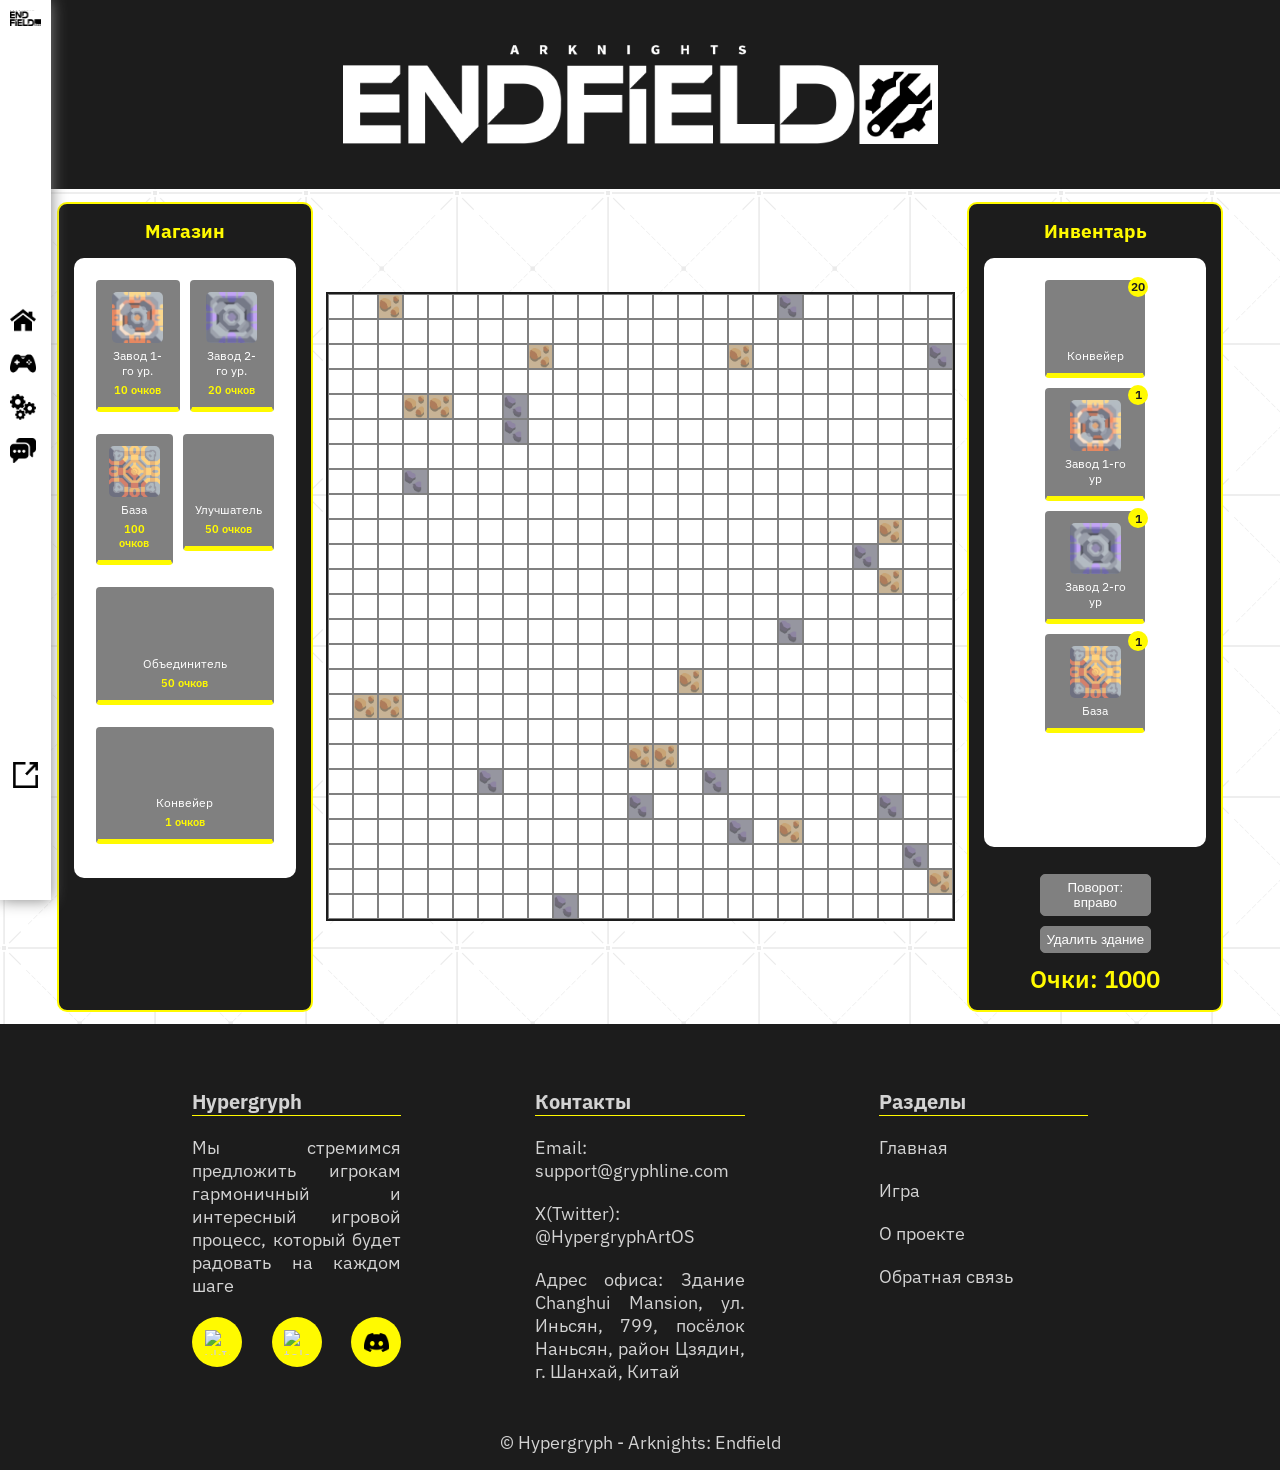
==== pages/game.html @ 1813e1eb "Add files via upload" ====
<!DOCTYPE html>
<html lang="en">

<head>
    <meta charset="UTF-8">
    <meta name="viewport" content="width=device-width, initial-scale=1.0">
    <title>Arknights: Game</title>
    <link rel="stylesheet" href="../style.css">
    <link rel="stylesheet" href="../css/game.css">
</head>

<body>
    <header class="headerHidden">
        <div class="logo">
            <img src="../images/logo.png" alt="logo">
        </div>
        <nav>
            <ul>
                <li><a href="../index.html"><img src="../images/mainIcon.png" alt="mainIcon">
                        <p>Главная</p>
                    </a></li>
                <li><a href="../pages/game.html"><img src="../images/gameIcon.png" alt="gameIcon">
                        <p>Игра</p>
                    </a></li>
                <li><a href="../pages/about.html"><img src="../images/aboutIcon.png" alt="aboutIcon">
                        <p>О проекте</p>
                    </a></li>
                <li><a href="../pages/contacts.html"><img src="../images/feedbackIcon.png" alt="feedbackIcon">
                        <p>Обратная
                            связь</p>
                    </a></li>

            </ul>
        </nav>
        <div class="socials">
            <img src="../images/socialsIcon.png" alt="socialsIcon" class="socialsIcon">
            <a href="https://vk.com/akendfieldru"><img src="../images/vkIcon.png" alt="vkIcon"></a>
            <a href="https://t.me/AKEndfieldRU#"><img src="../images/telegramIcon.png" alt="telegramIcon"></a>
            <a href="https://discord.com/invite/akendfield"><img src="../images/discordIcon.png" alt="discordIcon"></a>
        </div>
    </header>
    <section>
        <div class="sectionWithName"><img src="../images/logoLarge.png" alt="logoLarge"></div>
    </section>
    <!--Блок с игрой-->
    <section id="game">
        <!--Магазин-->
        <div id="shopPanel">
            <h3>Магазин</h3>
            <div id="shopItems">
                <div class="shopItem" data-type="factory1" data-price="10">
                    <div class="shopItemIcon factory1"></div>
                    <p>Завод 1-го ур.</p>
                    <p class="price">10 очков</p>
                </div>
                <div class="shopItem" data-type="factory2" data-price="20">
                    <div class="shopItemIcon factory2"></div>
                    <p>Завод 2-го ур.</p>
                    <p class="price">20 очков</p>
                </div>
                <div class="shopItem" data-type="base" data-price="100">
                    <div class="shopItemIcon base"></div>
                    <p>База</p>
                    <p class="price">100 очков</p>
                </div>
                <div class="shopItem" data-type="upgrader" data-price="50">
                    <div class="shopItemIcon upgrader"></div>
                    <p>Улучшатель</p>
                    <p class="price">50 очков</p>
                </div>
                <div class="shopItem" data-type="merger" data-price="50">
                    <div class="shopItemIcon merger"></div>
                    <p>Объединитель</p>
                    <p class="price">50 очков</p>
                </div>
                <div class="shopItem" data-type="conveyors" data-price="1">
                    <div class="shopItemIcon conveyors"></div>
                    <p>Конвейер</p>
                    <p class="price">1 очков</p>
                </div>
            </div>
        </div>
        <!-- Игровое поле -->
        <div id="gameBoard">
        </div>
        <!-- Инвентарь -->
        <div id="inventoryPanel">
            <div id="inventoryPanelTop">
                <h3>Инвентарь</h3>
                <div id="inventoryItems">
                </div>
            </div>
            <div id="inventoryPanelBtns">
                <button id="rotateBtn" class="inventoryPanelBtn">Поворот: вправо</button>
                <button id="deleteBtn" class="inventoryPanelBtn">Удалить здание</button>
                <p class="points">Очки: 0</p>
            </div>
        </div>

        </div>
    </section>



    <footer class="siteFooter">
        <!--О компании в подвале-->
        <div class="footerCompany">
            <h3>Hypergryph</h3>
            <p>
                Мы стремимся предложить игрокам гармоничный и интересный игровой процесс, который будет радовать
                на
                каждом шаге
            </p>
            <div class="footerCompanySocials">
                <a href="https://vk.com/akendfieldru"><img src="../images/vkIcon.png" alt="vkIcon"></a>
                <a href="https://t.me/AKEndfieldRU#"><img src="../images/telegramIcon.png" alt="telegramIcon"></a>
                <a href="https://discord.com/invite/akendfield"><img src="../images/discordIcon.png"
                        alt="discordIcon"></a>
            </div>
        </div>
        <!--Контакты в подвале-->
        <div class="footerContacts">
            <h3>Контакты</h3>
            <p>Email: support@gryphline.com</p>
            <p>X(Twitter): @HypergryphArtOS</p>
            <p>
                Адрес офиса: Здание Changhui Mansion, ул. Иньсян, 799, посёлок Наньсян, район Цзядин, г. Шанхай, Китай
            </p>
        </div>
        <!--Навигация в подвале-->
        <div class="footerNav">
            <h3>Разделы</h3>
            <a href="../index.html">
                <p>Главная</p>
            </a>
            <a href="./game.html">
                <p>Игра</p>
            </a>
            <a href="./about.html">
                <p>О проекте</p>
            </a>
            <a href="./contacts.html">
                <p>Обратная связь</p>
            </a>
        </div>
        <!--Копирайт подвала-->
        <div class="footerBrand">
            <p>© Hypergryph - Arknights: Endfield</p>
        </div>
    </footer>

    <script type="module" src="../js/game.js"></script>
    <script src="../js/header.js"></script>
</body>

</html>
---- style.css ----
@import url('https://fonts.googleapis.com/css2?family=IBM+Plex+Sans:ital,wght@0,100..700;1,100..700&display=swap');


:root {
    --yellow: rgb(255, 250, 0);
    --transition: all 0.25s ease;
    --black: rgb(28, 28, 28);
    --border-radius: 5px;
}

* {
    box-sizing: border-box;
    -webkit-box-sizing: border-box;
    margin: 0;
    padding: 0;
}

html,
body {
    scroll-behavior: smooth;
    display: flex;
    flex-direction: column;
    font-family: 'IBM Plex Sans', sans-serif;
    font-weight: 400;
    color: var(--black);

}

a {
    text-decoration: none;
    color: inherit;
}

section {
    width: 100vw;
}

/*------Общий Header------*/
.logo {
    width: 100%;
    height: 33vh;
}

.logo img {
    width: 100%;
    height: auto;
}

.headerHidden {
    position: fixed;
    height: 100vh;
    width: 4vw;
    background-color: white;
    z-index: 100;
    display: flex;
    flex-direction: column;
    transition: var(--transition);
    padding: 10px 10px;
    box-shadow: 0 0 15px gray;
}

.headerHidden nav {
    display: flex;
    flex-direction: column;
    height: 50vh;

}

.headerHidden nav ul {
    list-style: none;
    margin: 0;
    padding: 0;
    display: flex;
    flex-direction: column;
    gap: 2vh;
}

.headerHidden nav ul li {
    display: flex;
    align-items: center;
    overflow: hidden;
    white-space: nowrap;
}

.headerHidden li,
.headerHidden li a {
    margin: 0;
    padding: 0;
    border: none;
}

.headerHidden nav ul li a {
    display: flex;
    align-items: center;
    gap: 1vw;
}

.headerHidden li a img {
    width: 2vw;
    height: 2vw;
    object-fit: contain;
}

.headerHidden .socialsIcon {
    opacity: 1;
    display: flex;
    max-width: 2vw;
    transition: var(--transition) 3s;
}

.headerHidden nav ul li a span {
    display: flex;
    max-width: 0;
    opacity: 0;
    overflow: hidden;
    transition: var(--transition);
}

.headerHover {
    width: 12vw;
}

.headerHover nav ul li {
    display: flex;
    align-items: center;
    max-height: 15vh;
}

.headerHover nav ul li a span {
    display: inline-block;
    max-width: 180px;
    opacity: 1;
    transition: var(--transition);
}

.socials {
    display: flex;
    flex-direction: row;
    justify-content: center;
    overflow: hidden;
    width: 100%;
}

.headerHidden .socials img {
    max-width: 2vw;
    object-fit: contain;
}

.socials a {
    display: inline-flex;
    align-items: center;
    justify-content: center;
    max-width: 0;
    opacity: 0;
    overflow: hidden;
    transition: var(--transition);
}

.headerHover .socials {
    gap: 0.5vw;
}

.headerHover .socialsIcon {
    max-width: 0;
    opacity: 0;
    display: none;
}

.headerHover .socials a {
    max-width: 3vw;
    opacity: 1;
}

/*------Секция с названием игры------*/
.sectionWithName {
    width: 100%;
    background-color: var(--black);
    display: flex;
    justify-content: center;
    padding: 5vh;
}

.sectionWithName img {
    width: 50%;
}

/*------Подвал------*/

.siteFooter {
    background: var(--black);
    padding: 40px 0;
    text-align: center;
    display: grid;
    grid-template-columns: repeat(3, 1fr);
    grid-template-rows: repeat(2, auto);
    padding: 5% 15%;
    gap: 15%;
    color: lightgray;
}

.siteFooter p {
    font-size: 18px;
    text-align: justify;
    transition: var(--transition);
    color: lightgray;
}

.siteFooter h3 {
    font-size: 20px;
    text-align: justify;
    border-bottom: 1px solid var(--yellow);
}

.footerCompany {
    display: flex;
    flex-direction: column;
    gap: 20px;
}

.footerCompanySocials {
    display: flex;
    flex-direction: row;
    gap: 20px;
    justify-content: space-between;
}

.footerCompanySocials a {
    background-color: var(--yellow);
    border-radius: 50%;
    width: 50px;
    height: 50px;
    display: flex;
    align-items: center;
    justify-content: center;
    transition: var(--transition)
}

.footerCompanySocials a img {
    height: 25px;
    width: 25px;
    object-fit: contain;
    margin: auto;
    transition: var(--transition)
}

.footerCompanySocials a:hover {
    transform: translateY(-2px);
}

.footerContacts {
    display: flex;
    flex-direction: column;
    gap: 20px;
}

.footerNav {
    display: flex;
    flex-direction: column;
    gap: 20px;
}

.footerNav a {
    transition: var(--transition);
    width: fit-content;
}

.footerNav a:hover {
    box-shadow: 0 2px 0 var(--yellow);
    transform: translateY(-2px);
}

.footerBrand {
    grid-area: 2/1/3/4;
}

.footerBrand p {
    text-align: center;
}
---- css/game.css ----
#game {
    display: flex;
    align-items: center;
    justify-content: center;
    display: flex;
    flex-direction: row;
    height: 100%;
    width: 100%;
    background-image: url(/images/aboutBackground.png);
}

.cell {
    background-color: white;
    border: 1px solid gray;
    transition: background-color 0.3s ease;
    display: flex;
    justify-content: center;
    align-items: center;
    background-position: center;
    background-repeat: no-repeat;
    background-size: cover;
}

.cell:hover {
    background-color: green;
}

#gameBoard {
    position: relative;
    display: grid;
    grid-template-columns: repeat(25, 25px);
    grid-template-rows: repeat(25, 25px);
    width: fit-content;
    height: fit-content;
    border: 2px solid var(--black);
}

.moving-item {
    width: 20px;
    height: 20px;
    background-position: center;
    background-repeat: no-repeat;
    background-size: cover;
    position: absolute;
}

.mineralLead {
    background-image: url(/images/leadMineral.webp);
    background-color: rgb(150, 150, 160);
}

.mineralCopper {
    background-image: url(/images/copperMineral.webp);
    background-color: rgb(200, 180, 150);
}

.oreCopper {
    background-image: url(/images/copperOre.webp);

}

.oreLead {
    background-image: url(/images/leadOre.webp);
}

.upgradedCopper {
    background-image: url(/images/upgradedCopper.webp);
}

.upgradedLead {
    background-image: url(/images/upgradedLead.webp);
}

.graphite {
    background-image: url(/images/graphite.webp);
}

.upgradedGraphite {
    background-image: url(/images/upgradedGraphite.webp);
}

.factory1 {
    background-image: url(/images/factory1.gif);

}

.factory2 {
    background-image: url(/images/factory2.gif);

}

.conveyors {
    background-image: url(/images/conveyors.gif);

}

.base {
    background-image: url(/images/base.webp);
}

.upgrader {
    background-image: url(/images/upgrader.webp);
}

.merger {
    background-image: url(/images/merger.gif);
}

#shopPanel {
    background-color: var(--black);
    border: 2px solid var(--yellow);
    border-radius: 10px;
    padding: 15px;
    margin: 1vw;
    width: 100%;
    max-width: 20vw;
    height: 90vh;
}

#game h3 {
    color: var(--yellow);
    text-align: center;
    width: 100%;
    margin-bottom: 15px;
}

#shopItems {
    display: flex;
    flex-wrap: wrap;
    gap: 10px;
    justify-content: center;
    height: 80%;
    background-color: white;
    padding: 10%;
    border-radius: 10px;
}

.shopItem {
    background-color: gray;
    border-radius: 4px;
    padding: 10px;
    cursor: pointer;
    display: flex;
    flex-direction: column;
    align-items: center;
    gap: 5px;
    transition: var(--transition);
    width: 100px;
    border: 2px solid gray;
    border-bottom: 5px solid var(--yellow);
    flex: 1;
    height: fit-content;
}

.shopItem:hover {
    background-color: darkgoldenrod;
    border: var(--yellow) 2px solid;
    border-bottom: 5px solid var(--yellow);
    transform: scale(1.05);
}

.shopItem:active {
    transform: scale(0.95);
}

.shopItemIcon {
    width: 4vw;
    height: 4vw;
    background-position: center;
    background-repeat: no-repeat;
    background-size: cover;
    border-radius: 5px;
}


.shopItem p {
    color: white;
    font-size: 12px;
    text-align: center;
}

.shopItem .price {
    color: var(--yellow);
    font-weight: 600;
    font-size: 11px;
}

.shopItem.disabled {
    opacity: 0.5;
    cursor: not-allowed;
}


#inventoryPanel {
    background-color: var(--black);
    border: 2px solid var(--yellow);
    border-radius: 10px;
    padding: 15px;
    width: 100%;
    max-width: 20vw;
    margin: 1vw;
    height: 90vh;
    display: flex;
    flex-direction: column;
}

#inventoryPanelBtns {
    display: flex;
    flex-direction: column;
    gap: 10px;
    align-items: center;
}

.inventoryPanelBtn {
    background-color: gray;
    width: 50%;
    padding: 5px;
    border-radius: 5px;
    color: white;
    border: 1px solid gray;
    transition: var(--transition);
}

.inventoryPanelBtn:hover {
    background-color: darkgoldenrod;
    transform: scale(1.05);
}

#deleteBtn.active {
    border-color: var(--yellow);
    transform: scale(0.95);
    box-shadow: 0 0 10px var(--yellow);
}

#inventoryItems {
    display: flex;
    flex-wrap: wrap;
    justify-content: center;
    gap: 10px;
    height: 90%;
    background-color: white;
    padding: 10%;
    border-radius: 10px;
    align-content: flex-start;
}

#inventoryPanelTop {
    height: 100%;
}

.inventoryItem {
    background-color: gray;
    border-radius: 4px;
    padding: 10px;
    cursor: pointer;
    display: flex;
    flex-direction: column;
    align-items: center;
    gap: 5px;
    transition: var(--transition);
    width: 100px;
    border: 2px solid gray;
    border-bottom: 5px solid var(--yellow);
    flex: 0 0 auto;
    position: relative;
    max-height: 120px;
}

.inventoryItem:hover {
    background-color: darkgoldenrod;
    border-color: var(--yellow);
    transform: scale(1.05);
}


.inventoryItem.selected {
    border-color: var(--yellow);
    box-shadow: 0 0 10px var(--yellow);
    transform: scale(0.95);
}

.inventoryItem .count {
    position: absolute;
    z-index: 1000;
    top: -5px;
    right: -5px;
    background-color: var(--yellow);
    color: var(--black);
    border-radius: 50%;
    width: 20px;
    height: 20px;
    display: flex;
    align-items: center;
    justify-content: center;
    font-size: 12px;
    font-weight: 600;
}

.inventoryItemIcon {
    width: 4vw;
    height: 4vw;
    background-position: center;
    background-repeat: no-repeat;
    background-size: cover;
    border-radius: 5px;
}


.inventoryItem p {
    color: white;
    font-size: 12px;
    text-align: center;
}

.points {
    color: var(--yellow);
    font-size: 24px;
    font-weight: 600;
    text-align: center;
}

#game_buttons {
    display: flex;
    flex-direction: row;
    gap: 5vw;
}

#game_buttons div {
    display: flex;
}
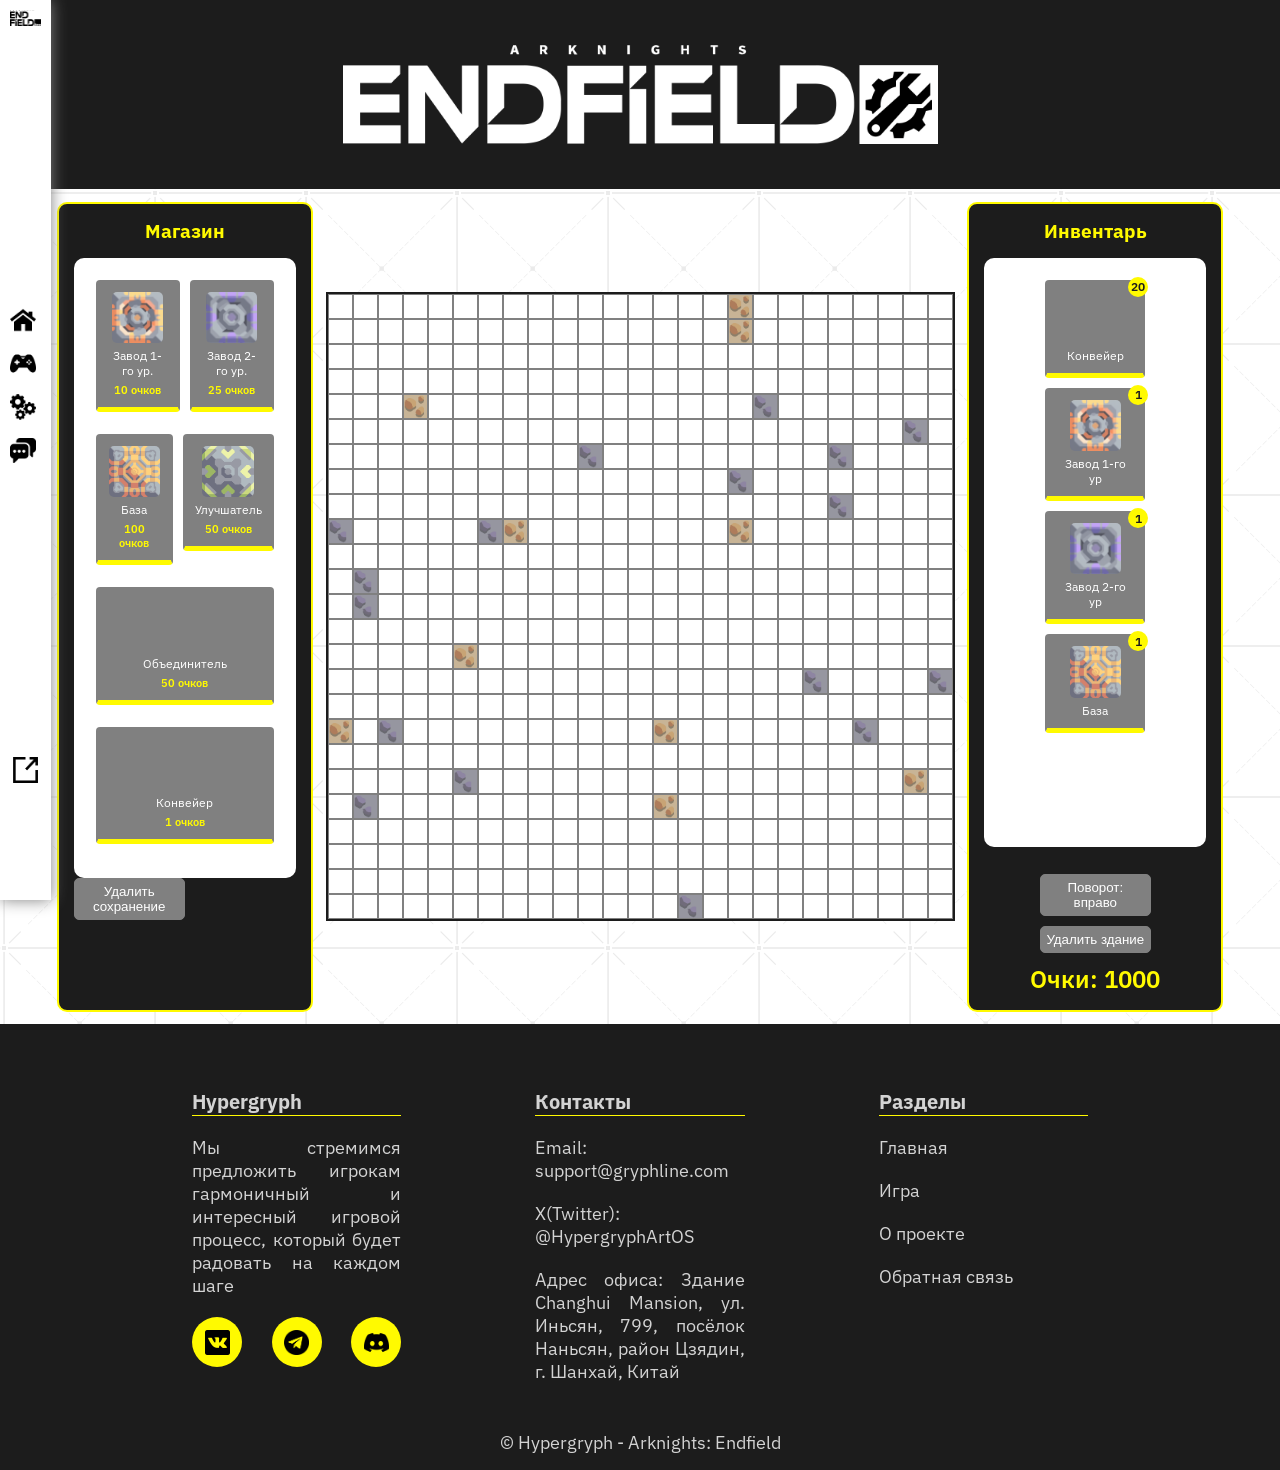
==== commit eb457cb4: "Update game.html" ====
--- a/pages/game.html
+++ b/pages/game.html
@@ -53,10 +53,10 @@
                     <p>Завод 1-го ур.</p>
                     <p class="price">10 очков</p>
                 </div>
-                <div class="shopItem" data-type="factory2" data-price="20">
+                <div class="shopItem" data-type="factory2" data-price="25">
                     <div class="shopItemIcon factory2"></div>
                     <p>Завод 2-го ур.</p>
-                    <p class="price">20 очков</p>
+                    <p class="price">25 очков</p>
                 </div>
                 <div class="shopItem" data-type="base" data-price="100">
                     <div class="shopItemIcon base"></div>
@@ -79,6 +79,7 @@
                     <p class="price">1 очков</p>
                 </div>
             </div>
+            <button id="clearSaveBtn" class="inventoryPanelBtn">Удалить сохранение</button>
         </div>
         <!-- Игровое поле -->
         <div id="gameBoard">
@@ -153,4 +154,4 @@
     <script src="../js/header.js"></script>
 </body>
 
-</html>+</html>
--- a/style.css
+++ b/style.css
@@ -275,4 +275,4 @@
 
 .footerBrand p {
     text-align: center;
-}+}
--- a/css/game.css
+++ b/css/game.css
@@ -6,7 +6,7 @@
     flex-direction: row;
     height: 100%;
     width: 100%;
-    background-image: url(/images/aboutBackground.png);
+    background-image: url(../images/aboutBackground.png);
 }
 
 .cell {
@@ -45,65 +45,65 @@
 }
 
 .mineralLead {
-    background-image: url(/images/leadMineral.webp);
+    background-image: url(../images/leadMineral.webp);
     background-color: rgb(150, 150, 160);
 }
 
 .mineralCopper {
-    background-image: url(/images/copperMineral.webp);
+    background-image: url(../images/copperMineral.webp);
     background-color: rgb(200, 180, 150);
 }
 
 .oreCopper {
-    background-image: url(/images/copperOre.webp);
+    background-image: url(../images/copperOre.webp);
 
 }
 
 .oreLead {
-    background-image: url(/images/leadOre.webp);
+    background-image: url(../images/leadOre.webp);
 }
 
 .upgradedCopper {
-    background-image: url(/images/upgradedCopper.webp);
+    background-image: url(../images/upgradedCopper.webp);
 }
 
 .upgradedLead {
-    background-image: url(/images/upgradedLead.webp);
+    background-image: url(../images/upgradedLead.webp);
 }
 
 .graphite {
-    background-image: url(/images/graphite.webp);
+    background-image: url(../images/graphite.webp);
 }
 
 .upgradedGraphite {
-    background-image: url(/images/upgradedGraphite.webp);
+    background-image: url(../images/upgradedGraphite.webp);
 }
 
 .factory1 {
-    background-image: url(/images/factory1.gif);
+    background-image: url(../images/factory1.gif);
 
 }
 
 .factory2 {
-    background-image: url(/images/factory2.gif);
+    background-image: url(../images/factory2.gif);
 
 }
 
 .conveyors {
-    background-image: url(/images/conveyors.gif);
+    background-image: url(../images/conveyors.gif);
 
 }
 
 .base {
-    background-image: url(/images/base.webp);
+    background-image: url(../images/base.webp);
 }
 
 .upgrader {
-    background-image: url(/images/upgrader.webp);
+    background-image: url(../images/upgrader.webp);
 }
 
 .merger {
-    background-image: url(/images/merger.gif);
+    background-image: url(../images/merger.gif);
 }
 
 #shopPanel {
@@ -327,4 +327,4 @@
 
 #game_buttons div {
     display: flex;
-}+}
